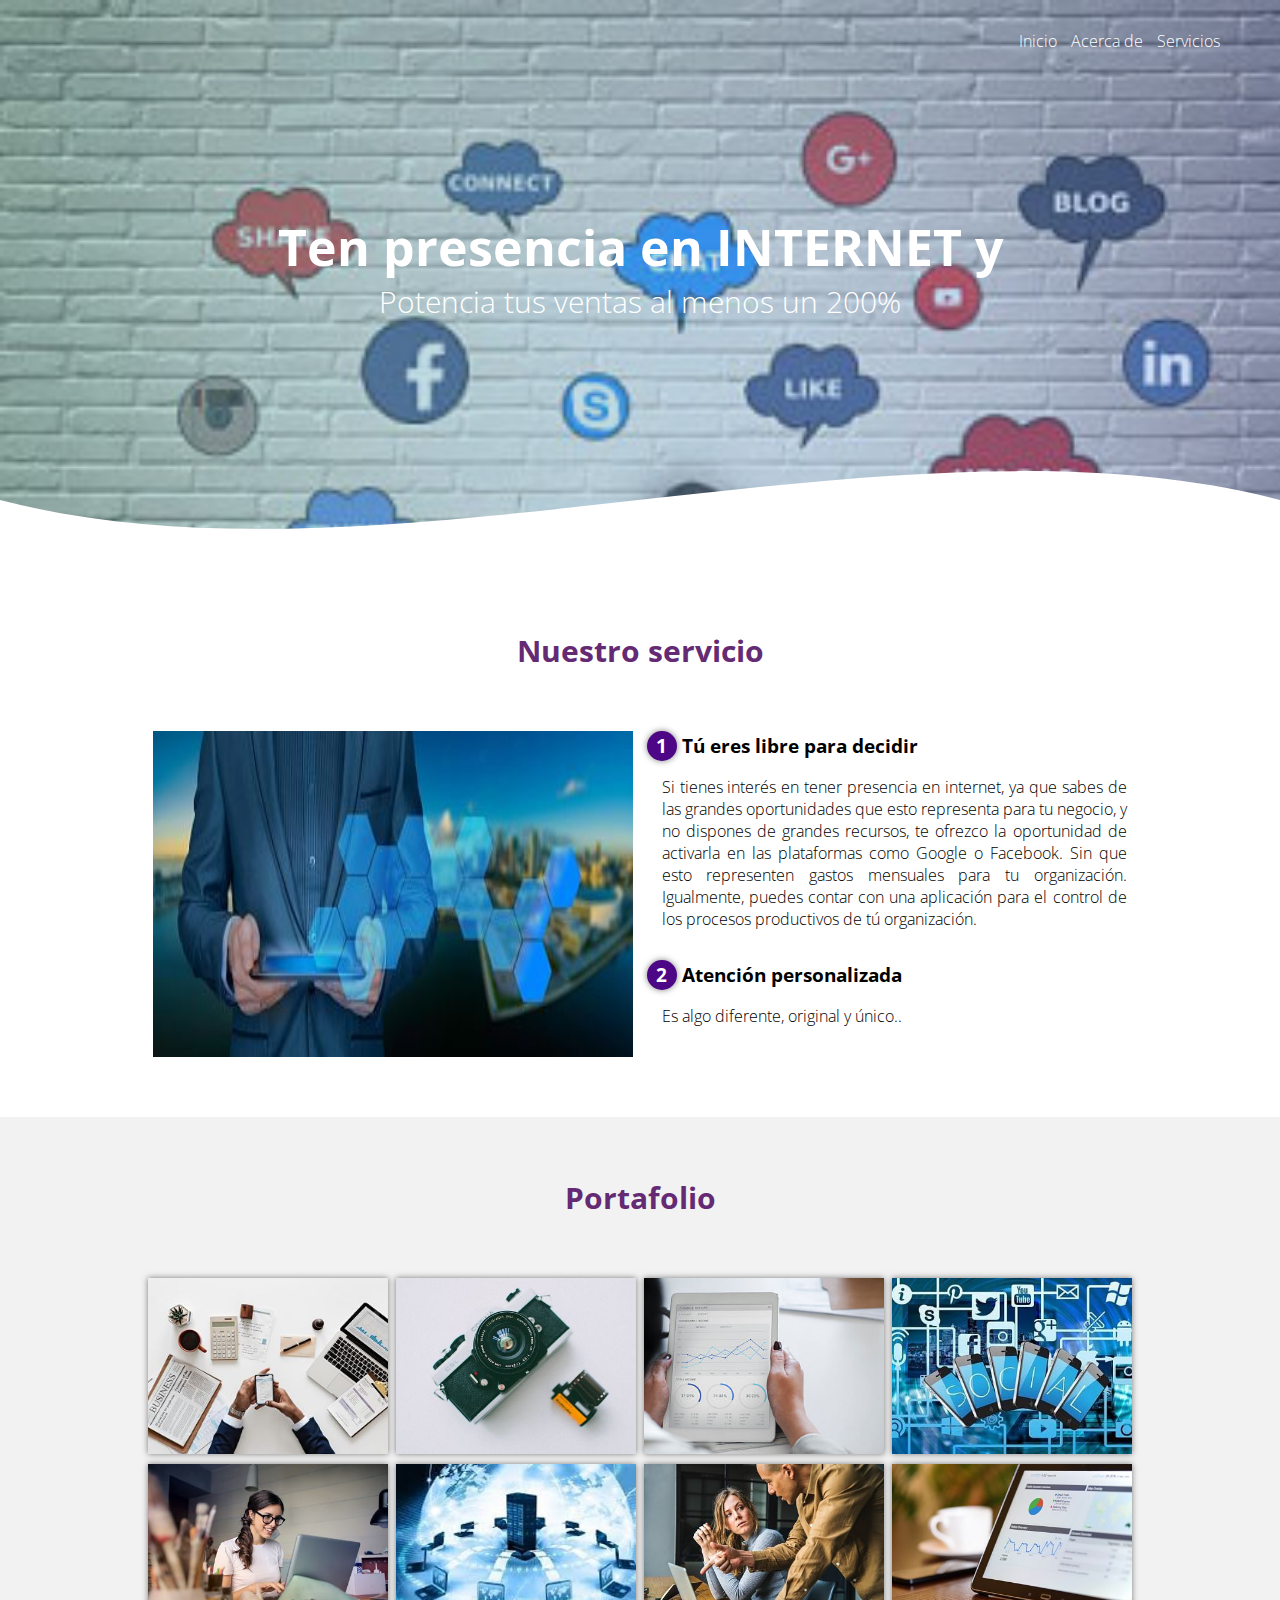
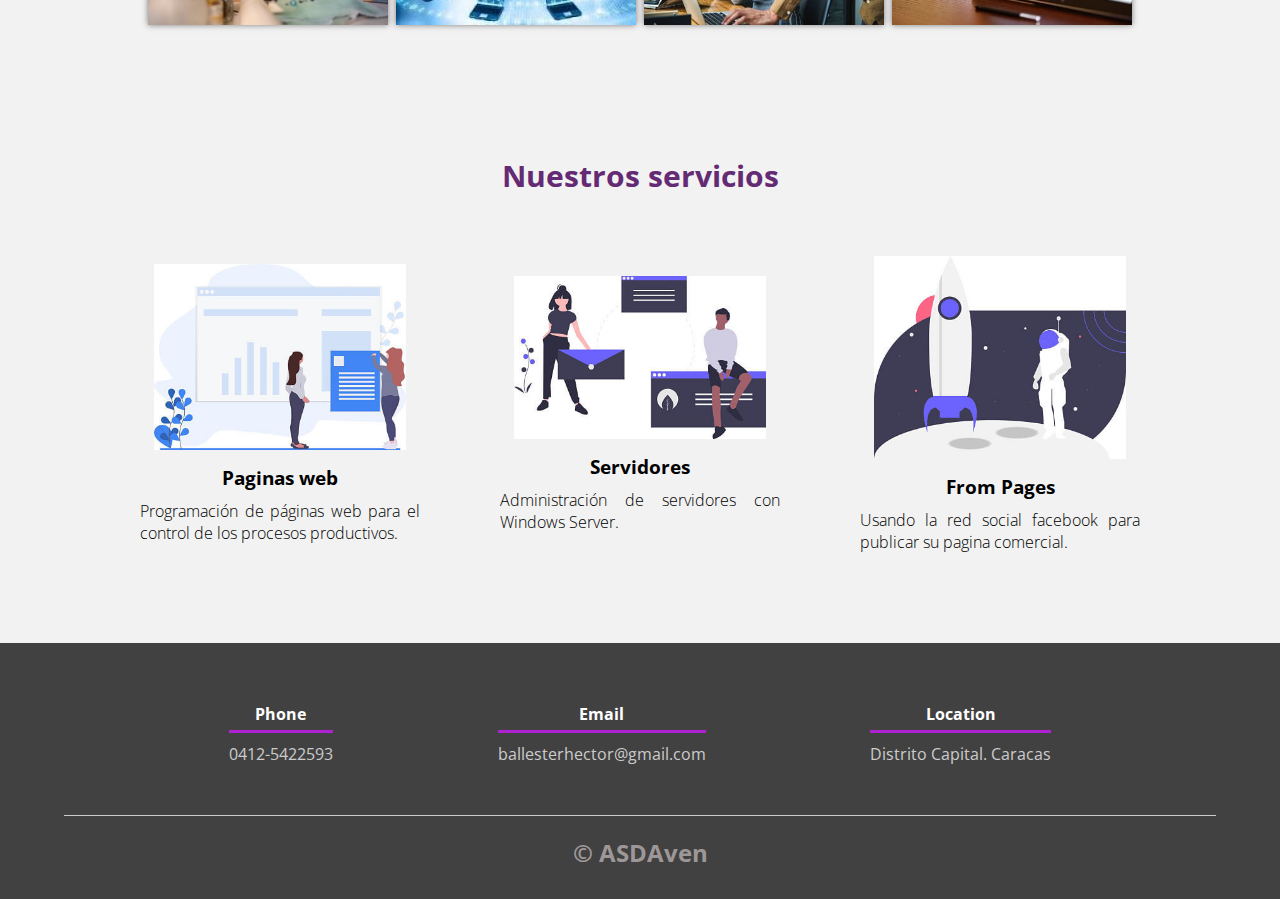
==== index.html @ 32830210 "primer commit" ====
<!DOCTYPE html>
<html lang="es">

<head>
    <meta charset="UTF-8">
    <meta name="description" content="Aplicación para control de bienes y suministros">
    <meta name="keywords" content="asdaven">
    <meta name="author" content="Ballester Héctor @ballesterhector">
    <meta name="viewport" content="width=device-width, user-scalable=0,initial-scale=1.0,maximum-scale=1.0,minimum-scale=1.0">
    <meta http-equiv="X-UA-Compatible" content="ie=edge">
    <title>ASDAven On Line</title>
    <link rel="shortcut icon" href="imgOptimizadas/asda.png" type="image/x-icon">
    <link rel="stylesheet" href="css/estilos.css" type="text/css">
    <link href="https://fonts.googleapis.com/css?family=Open+Sans:300,400,700,800&display=swap" rel="stylesheet"> 
</head>

<body>
    <header>
        <nav>
            <a href="#">Inicio</a>
            <a href="acercade.html">Acerca de</a>
            <a href="servicios.html">Servicios</a>
        </nav>
        <section class="textos-header">
            <h1>Ten presencia en INTERNET y</h1>
            <h2>Potencia tus ventas al menos un 200%</h2>
        </section>
        <div class="wave" style="height: 150px; overflow: hidden;">
            <svg viewBox="0 0 500 150" preserveAspectRatio="none" style="height: 100%; width: 100%;">
                <path d="M0.00,49.98 C150.00,150.00 349.20,-50.00 500.00,49.98 L500.00,150.00 L0.00,150.00 Z"
                    style="stroke: none; fill: #fff;"></path>
            </svg>
            
        </div>
    </header>
    <main>
        <section class="contenedor sobre-nosotros">
            <h2 class="titulo">Nuestro servicio</h2>
            <div class="contenedor-sobre-nosotros">
                <img src="imgOptimizadas/bisnes_opt.jpg" alt="" class="imagen-about-us" loading="lazy">
                <div class="contenido-textos">
                    <h3><span>1</span>Tú eres libre para decidir</h3>
                    <p>
                        Si tienes interés en tener presencia en internet, ya que sabes de las grandes oportunidades que esto representa para tu negocio, y no dispones de grandes recursos, te ofrezco la oportunidad de activarla en las plataformas como Google o Facebook. Sin que esto representen gastos mensuales para tu organización.
                        Igualmente, puedes contar con una aplicación para el control de los procesos productivos de tú organización. 
                    </p>
                       <h3><span>2</span>Atención personalizada</h3>
                    <p>Es algo diferente, original y único..</p>
                </div>
            </div>
        </section>
        <section class="portafolio">
            <div class="contenedor">
                <h2 class="titulo">Portafolio</h2>
                <div class="galeria-port">
                    <div class="imagen-port">
                        <img src="imgOptimizadas/img1_opt.jpg" alt="" loading="lazy">
                        <div class="hover-galeria">
                            <img src="../imgOptimizadas/icono1.png" alt="" loading="lazy">
                            <p>Programación de sistemas de control de almacenes.</p>
                        </div>
                    </div>
                    <div class="imagen-port">
                        <img src="imgOptimizadas/img2_opt.jpg" alt="" loading="lazy">
                        <div class="hover-galeria">
                            <img src="img/icono1.png" alt="">
                            <p>Sistemas especialmente diseñados para controlar los gastos.</p>
                        </div>
                    </div>
                    <div class="imagen-port">
                        <img src="imgOptimizadas/img3_opt.jpg" alt="" loading="lazy">
                        <div class="hover-galeria">
                            <img src="imgOptimizadas/icono1.png" alt="">
                            <p>Presencia en Internet.</p>
                        </div>
                    </div>
                    <div class="imagen-port">
                        <img src="imgOptimizadas/redesSociales.jpg" alt="" loading="lazy">
                        <div class="hover-galeria">
                            <img src="imgOptimizadas/icono1.png" alt="">
                            <p>Uso de las redes socales para incrementar las ventas.</p>
                        </div>
                    </div>
                    <div class="imagen-port">
                        <img src="imgOptimizadas/img4_opt.jpg" alt="" loading="lazy">
                        <div class="hover-galeria">
                            <img src="imgOptimizadas/2-tipos-de-servidor_opt.jpg" alt="" loading="lazy">
                            <p>Administración de servidores bajo Windows.</p>
                        </div>
                    </div>
                    <div class="imagen-port">
                        <img src="imgOptimizadas/redesInformatica_opt.jpg" alt="" loading="lazy">
                        <div class="hover-galeria">
                            <img src="imgOptimizadas/icono1.png" alt="">
                            <p>Administración de redes informáticas</p>
                        </div>
                    </div>
                    <div class="imagen-port">
                        <img src="imgOptimizadas/img6_opt.jpg" alt="" loading="lazy">
                        <div class="hover-galeria">
                            <img src="imgOptimizadas/icono1.png" alt="" loading="lazy">
                            <p>Cursos de control de inventarios e informáticos .</p>
                        </div>
                    </div>
                    <div class="imagen-port">
                        <img src="imgOptimizadas/img7_opt.jpg" alt="" loading="lazy">
                        <div class="hover-galeria">
                            <img src="imgOptimizadas/icono1.png" alt="" loading="lazy">
                            <p>Emisión de datos fidedignos y comprobables</p>
                        </div>
                    </div>
                </div>
            </div>
        </section>
    <!--    <section class="clientes contenedor">
            <h2 class="titulo">Que dicen nuestros clientes</h2>
            <div class="cards">
                <div class="card">
                    <img src="img/face1.jpg" alt="">
                    <div class="contenido-texto-card">
                        <h4>Name</h4>
                        <p>Lorem ipsum dolor sit amet consectetur adipisicing elit. Vitae, sapiente!</p>
                    </div>
                </div>
                <div class="card">
                    <img src="img/face2.jpg" alt="">
                    <div class="contenido-texto-card">
                        <h4>Name</h4>
                        <p>Lorem ipsum dolor sit amet consectetur adipisicing elit. Vitae, sapiente!</p>
                    </div>
                </div>
            </div>
        </section> -->
        <section class="about-services">
            <div class="contenedor">
                <h2 class="titulo">Nuestros servicios</h2>
                <div class="servicio-cont">
                    <div class="servicio-ind">
                        <img src="imgOptimizadas/ilustracion1_opt.jpg" alt="" loading="lazy">
                        <h3>Paginas web</h3>
                        <p>Programación de páginas web para el control de los procesos productivos.</p>
                    </div>
                    <div class="servicio-ind">
                        <img src="imgOptimizadas/ilustracion4_opt.jpg" alt="" loading="lazy">
                        <h3>Servidores</h3>
                        <p>Administración de servidores con Windows Server.</p>
                    </div>
                    <div class="servicio-ind">
                        <img src="imgOptimizadas/ilustracion3_opt.jpg" alt="" loading="lazy">
                        <h3>From Pages</h3>
                        <p>Usando la red social facebook para publicar su pagina comercial.</p>
                    </div>
                </div>
            </div>
        </section>
    </main>
    <footer>
        <div class="contenedor-footer">
            <div class="content-foo">
                <h4>Phone</h4>
                <p>0412-5422593</p>
            </div>
            <div class="content-foo">
                <h4>Email</h4>
                <p>ballesterhector@gmail.com</p>
            </div>
            <div class="content-foo">
                <h4>Location</h4>
                <p>Distrito Capital. Caracas</p>
            </div>
        </div>
        <h2 class="titulo-final">&copy; ASDAven</h2>
    </footer>
</body>

</html>
---- css/estilos.css ----
* {
    margin: 0;
    padding: 0;
    box-sizing: border-box;
}

body {
    font-family: 'open sans';
}

.contenedor {
    padding: 60px 0;
    width: 90%;
    max-width: 1000px;
    margin: auto;
    overflow: hidden;
}

.titulo {
    color: #642a73;
    font-size: 30px;
    text-align: center;
    margin-bottom: 60px;
}

/* Header */

header {
    width: 100%;
    height: 600px;
    background: #4ca1af;
    /* fallback for old browsers */
    background: -webkit-linear-gradient(to right, hsla(180, 31%, 55%, 0.459), hsla(220, 90%, 72%, 0.364)), url(../imgOptimizadas/negocios_opt.jpg);
    /* Chrome 10-25, Safari 5.1-6 */
    background: linear-gradient(to right, hsla(180, 31%, 55%, 0.459), hsla(220, 90%, 72%, 0.364)), url(../imgOptimizadas/negocios_opt.jpg);
    /* W3C, IE 10+/ Edge, Firefox 16+, Chrome 26+, Opera 12+, Safari 7+ */
    background-size: cover;
    background-attachment: fixed;
    position: relative;
}

nav{
    text-align: right;
    padding: 30px 50px 0 0;
}

nav > a{
    color:#fff;
    font-weight: 300;
    text-decoration: none;
    margin-right: 10px;
}

nav > a:hover{
    text-decoration: underline;
}

header .textos-header{
    display: flex;
    height: 430px;
    width: 100%;
    align-items: center;
    justify-content: center;
    flex-direction: column;
    text-align: center;
}

.textos-header h1{
    font-size: 50px;
    color:#fff;
}

.textos-header h2{
    font-size: 30px;
    font-weight: 300;
    color:#fff;
}

.wave{
    position: absolute;
    bottom: 0;
    width: 100%;
}

/* About us */

main .sobre-nosotros{
    padding: 30px 0 60px 0;
}
.contenedor-sobre-nosotros{
    display: flex;
    justify-content: space-evenly;
}

.imagen-about-us{
    width: 48%;
}

.sobre-nosotros .contenido-textos{
    width: 48%;
}

.contenido-textos h3{
    margin-bottom: 15px;
}

.contenido-textos h3 span{
    background: #4d0686;
    color: #fff;
    border-radius: 50%;
    display: inline-block;
    text-align: center;
    width: 30px;
    height: 30px;
    padding: 2px;
    box-shadow: 0 0 6px 0 rgba(0, 0, 0, .5);
    margin-right: 5px;
}

.contenido-textos p{
    padding: 0px 0px 30px 15px;
    font-weight: 300;
    text-align: justify;
}

/* Galeria */


.portafolio{
    background: #f2f2f2;
}

.galeria-port{
    display: flex;
    justify-content: space-evenly;
    flex-wrap: wrap;
}

.imagen-port{
    width: 24%;
    margin-bottom: 10px;
    overflow: hidden;
    position: relative;
    cursor: pointer;
    box-shadow: 0 0 6px 0 rgba(0, 0, 0, .5);
}

.imagen-port > img{
    width: 100%;
    height: 100%;
    object-fit: cover;
    display: block;
}

.hover-galeria{
    position: absolute;
    width: 100%;
    height: 100%;
    top: 0;
    transform: scale(0);
    background: hsla(273,91%,27%, 0.7);
    transition: transform .5s;
    display: flex;
    justify-content: center;
    align-items: center;
    flex-direction: column;
}

.hover-galeria img{
    width: 50px;
}

.hover-galeria p{
    color: #fff;
}

.imagen-port:hover .hover-galeria{
    transform: scale(1);
}

/* Clients */

.cards{
    display: flex;
    justify-content: space-evenly;
}

.cards .card{
    background: #4d0686;
    display: flex;
    width: 46%;
    height: 200px;
    align-items: center;
    justify-content: space-evenly;
    border-radius: 5px;
    box-shadow: 0 0 6px 0 rgba(0, 0, 0, 0.6);
}

.cards .card img{
    width: 100px;
    height: 100px;
    object-fit: cover;
    border: 3px solid #fff;
    border-radius: 50%;
    display: block;
}

.cards .card > .contenido-texto-card{
    width: 60%;
    color: #fff;
}

.cards .card > .contenido-texto-card p{
    font-weight: 300;
    padding-top: 5px;
}

/*  Our team */

.about-services{
    background: #f2f2f2;
    padding-bottom: 30px;
}


.servicio-cont{
    display:flex;
    justify-content: space-between;
    align-items: center;
}

.servicio-ind{
    width: 28%;
    text-align: center;
}

.servicio-ind img{
    width: 90%;
}

.servicio-ind h3{
    margin: 10px 0;
}

.servicio-ind p{
    font-weight: 300;
    text-align: justify;
}

/* footer */

footer{
    background: #414141;
    padding: 60px 0 30px 0;
    margin: auto;
    overflow: hidden;
}

.contenedor-footer{
    display: flex;
    width: 90%;
    justify-content: space-evenly;
    margin: auto;
    padding-bottom: 50px;
    border-bottom: 1px solid #ccc;
}

.content-foo{
    text-align: center;
}

.content-foo h4{
    color: #fff;
    border-bottom: 3px solid #af20d3;
    padding-bottom: 5px;
    margin-bottom: 10px;
}

.content-foo p{
    color: #ccc;
}

.titulo-final{
    text-align: center;
    font-size: 24px;
    margin: 20px 0 0 0;
    color: #9e9797;
}

@media screen and (max-width:900px){
    header{
        background-position: center;
    }

    .contenedor-sobre-nosotros{
        flex-direction: column;
        justify-content: center;
        align-items: center;
    }

    .sobre-nosotros .contenido-textos{
        width: 90%;
    }

    .imagen-about-us{
        width: 90%;
    }

    /* Galeria */

    .imagen-port{
        width: 44%;
    }

    /* Clientes */

    .cards{
        flex-direction: column;
        justify-content: center;
        align-items: center;
    }

    .cards .card{
        width: 90%;
    }

    .cards .card:first-child{
        margin-bottom: 30px;
    }

    /* servicios */

    .servicio-cont{
        justify-content: center;
        flex-direction: column;
    }

    .servicio-ind{
        width: 100%;
        text-align: center;
    }

    .servicio-ind:nth-child(1), .servicio-ind:nth-child(2){
        margin-bottom: 60px;
    }

    .servicio-ind img{
        width: 90%;
    }
}

@media screen and (max-width:500px){
    nav{
        text-align: center;
        padding: 30px 0 0 0;
    }

    nav > a{
        margin-right: 5px;
    }

    .textos-header h1{
        font-size: 35px;
    }

    .textos-header h2{
        font-size: 20px;
    }

    /* ABOUT US */

    .imagen-about-us{
        margin-bottom: 60px;
        width: 99%;
    }

    .sobre-nosotros .contenido-textos{
        width: 95%;
    }

    /* Galeria */

    .imagen-port{
        width: 95%;
    }

    /* Clients */

    .cards .card{
        height: 450px;
        display: flex;
        flex-direction: column;
        align-items: center;
    }

    .cards .card img{
        width: 90px;
        height: 90px;
    }

    /* Footer */

    .contenedor-footer{
        flex-direction: column;
        border: none;
    }

    .content-foo{
        margin-bottom: 20px;
        text-align: center;
    }

    .content-foo h4{
        border: none;
    }

    .content-foo p{
        color: #ccc;
        border-bottom: 1px solid #f2f2f2;
        padding-bottom: 20px;
    }

    .titulo-final{
        font-size: 20px;
    }
}
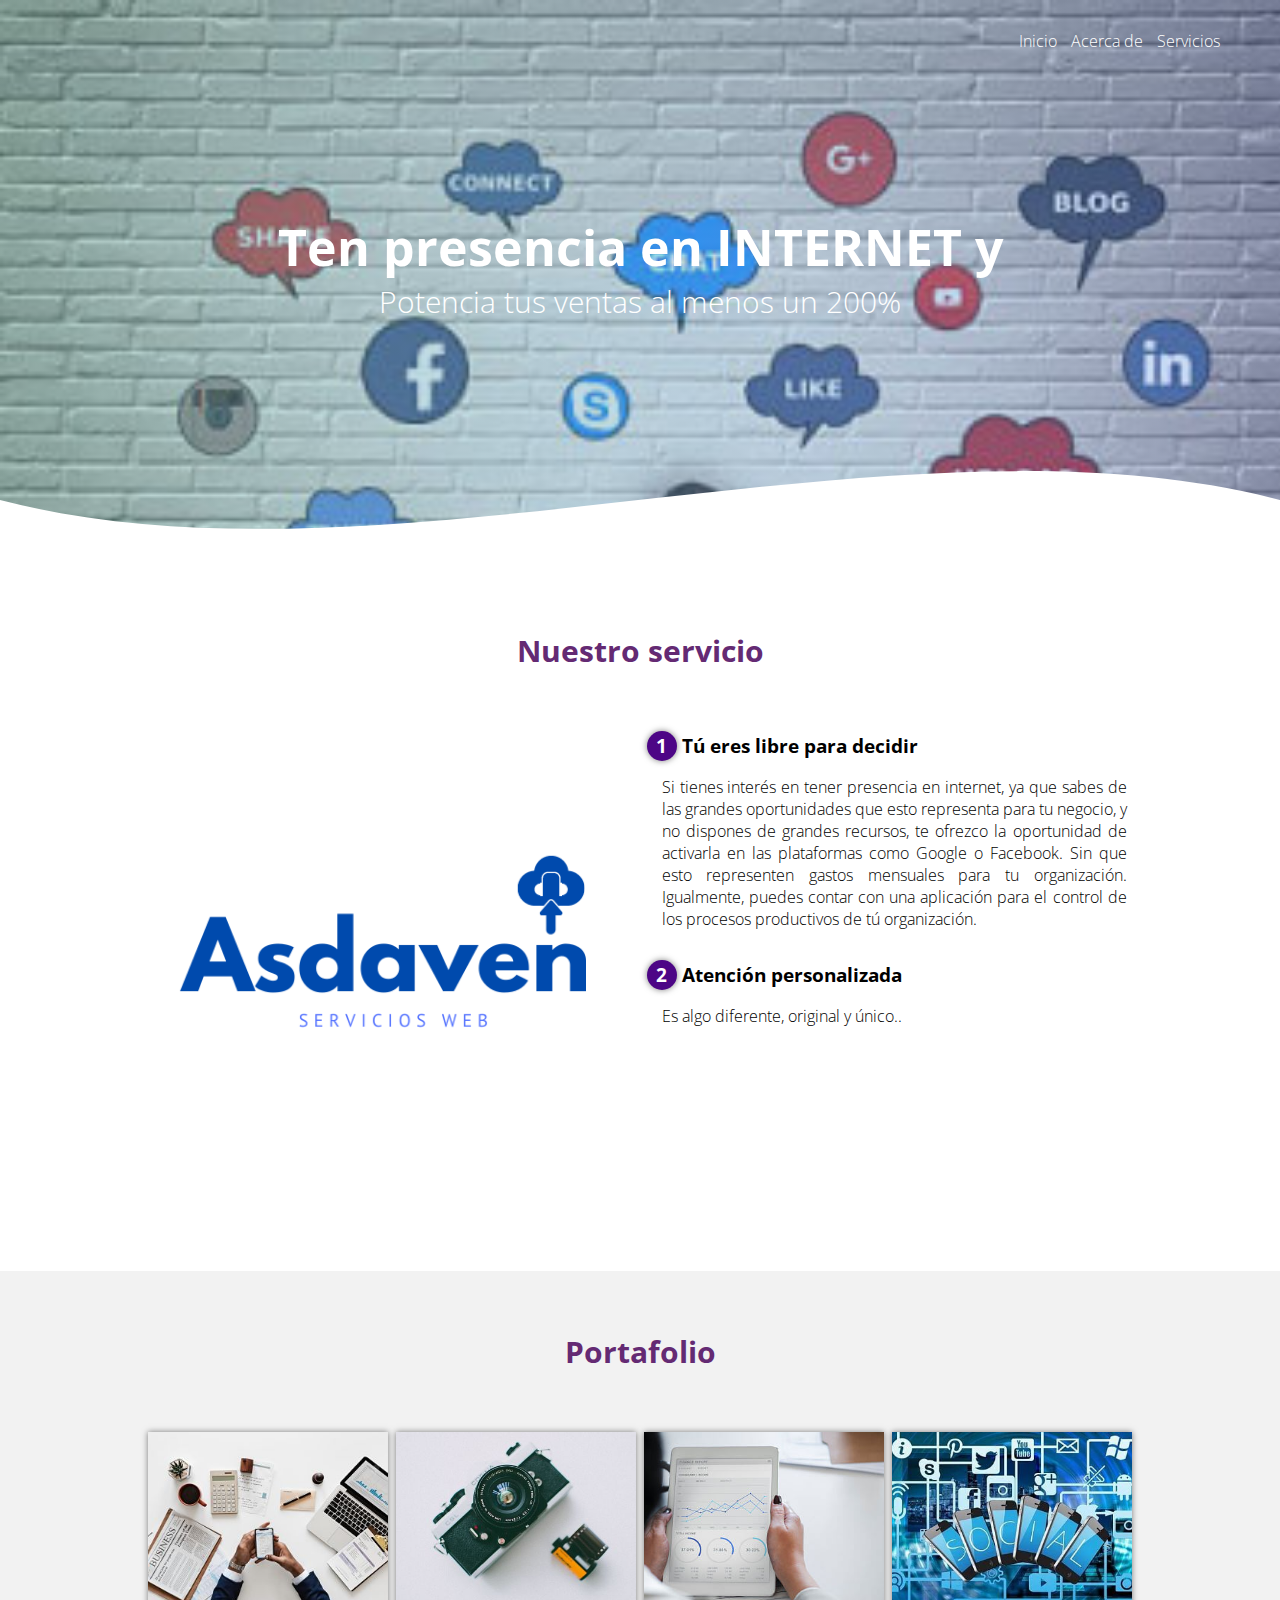
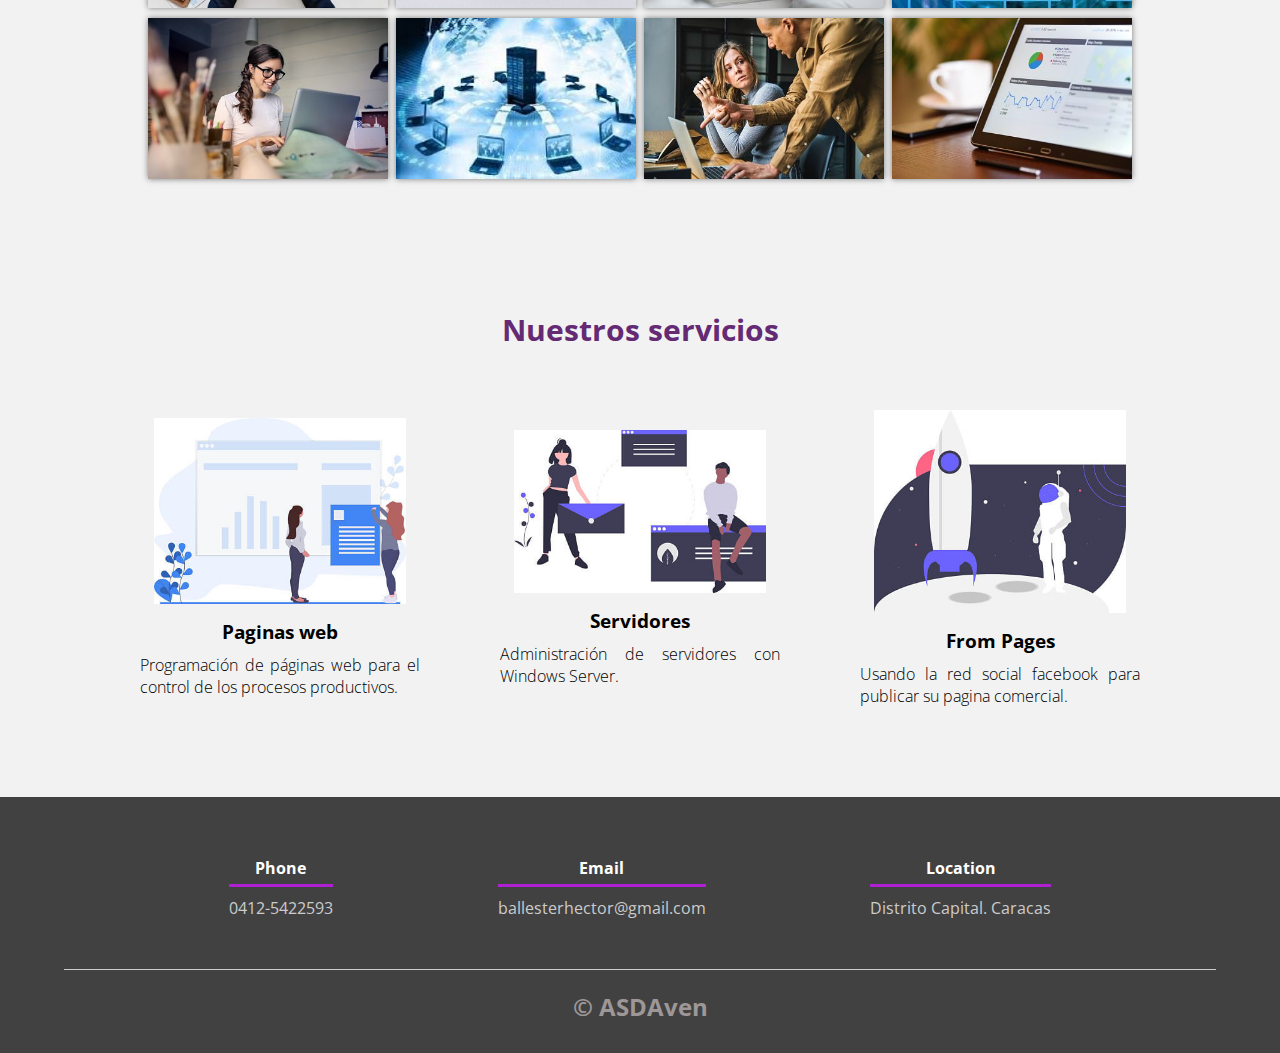
==== commit af9c34d0: "1ra actualizacion" ====
--- a/index.html
+++ b/index.html
@@ -9,7 +9,7 @@
     <meta name="viewport" content="width=device-width, user-scalable=0,initial-scale=1.0,maximum-scale=1.0,minimum-scale=1.0">
     <meta http-equiv="X-UA-Compatible" content="ie=edge">
     <title>ASDAven On Line</title>
-    <link rel="shortcut icon" href="imgOptimizadas/asda.png" type="image/x-icon">
+    <link rel="shortcut icon" href="imgOptimizadas/asdalogo.png" type="image/x-icon">
     <link rel="stylesheet" href="css/estilos.css" type="text/css">
     <link href="https://fonts.googleapis.com/css?family=Open+Sans:300,400,700,800&display=swap" rel="stylesheet"> 
 </head>
@@ -37,7 +37,7 @@
         <section class="contenedor sobre-nosotros">
             <h2 class="titulo">Nuestro servicio</h2>
             <div class="contenedor-sobre-nosotros">
-                <img src="imgOptimizadas/bisnes_opt.jpg" alt="" class="imagen-about-us" loading="lazy">
+                <img src="imgOptimizadas/asdalogo.png" alt="" class="imagen-about-us" loading="lazy">
                 <div class="contenido-textos">
                     <h3><span>1</span>Tú eres libre para decidir</h3>
                     <p>
